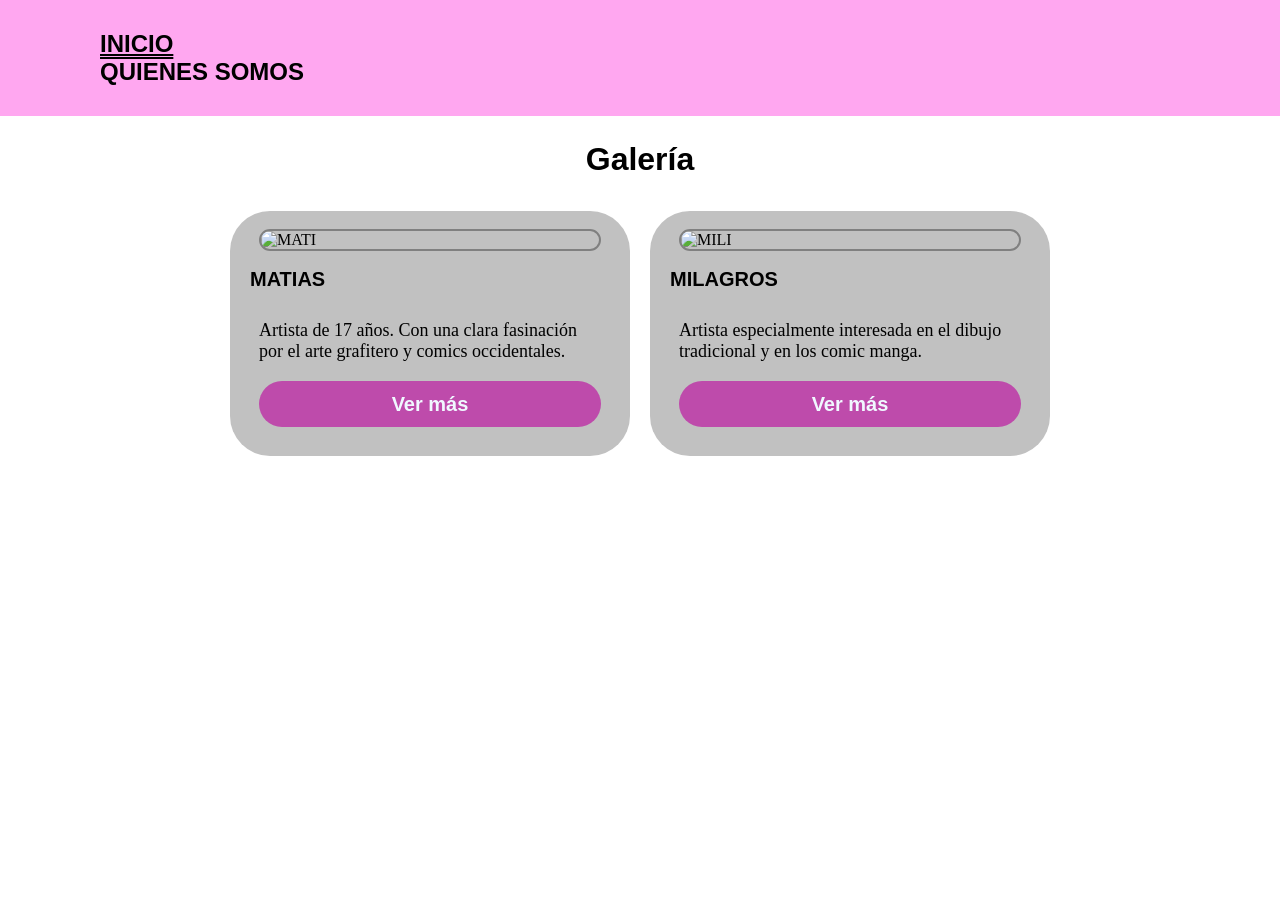
==== index.html @ b01d00b6 "l l" ====
<!DOCTYPE html>
<html lang="en">
<head>
  <meta charset="UTF-8">
  <meta name="viewport" content="width=device-width, initial-scale=1.0">
  <title>GALERÍA</title>
  <link rel="stylesheet" href="style_2.css">
</head>
<body>
  
  
  <nav class="menu">
    <ul>
      <li class="menu_item active"> <!--ACTIVE  es la clase que se mueve entre los items para
        aplicar un subrayado, para indicar en cual pagina del sitio se esta-->
        <a href="index.html">INICIO</a>
      </li>
      <li class="menu_item">
        <a href="./quienes_somos.html"> QUIENES SOMOS</a>
      </li>
    </ul>
  </nav>
  
  <h1>Galería</h1>
  
  <main>  <!--<main> es una etiqueta semántica de HTML que representa el 
    contenido principal de la página.-->
    
    
    <div class="contenedor">
    
    
    <div class="cartita">
      <img class="cartita_imagen" src="IMAGENES/mati_perfil.jpeg" alt="MATI">
      <h4 class="cartita_titulo">MATIAS</h4>
      <p class="cartita_parrafo">Artista de 17 años. Con una clara fasinación por el arte grafitero y comics occidentales.</p>
      <a href="ARTISTAS/mati.html" class="cartita_boton">Ver más</a>
    </div>
    <div class="cartita">
      <img class="cartita_imagen" src="IMAGENES/mili_perfil.jpeg" alt="MILI">
      <h4 class="cartita_titulo">MILAGROS</h4>
      <p class="cartita_parrafo">Artista especialmente interesada en el dibujo tradicional y en los comic manga.</p>
      <a href="ARTISTAS/mili.html" class="cartita_boton">Ver más</a>
    </div>
  </div>
    
    </div>
  
  </main>
</body>
</html>
---- style_2.css ----
/*Selecciona todos los elementos web*/
* {
  padding: 0;
  margin: 0;
  box-sizing: border-box;
}

.menu{
  list-style-type: none; /*elimina las viñetas o numeración de una lista.*/
  background-color: rgb(255, 167, 240);
  padding-block: 30px; /*PADDING PARA ARRIBA Y ABAJO*/
  margin-bottom: 25px;
  
}

.menu_item{
  color: black;
  justify-content:center;   /* centra horizontalmente */
  gap:40px;
}

.menu_item a{ /*SE PUEDE ESPECIFICAR UN ELEMENTO Q ESTE DENTRO DE OTRO*/
  color: black;
  font-size: 24px;
  text-decoration: none;
  font-family: Tahoma, sans-serif;
  font-weight: bolder;
  margin-left: 100px;
  justify-content:center;   /* centra horizontalmente */
}

.menu_item.active  a{/*Aca se llama al elemento "a=link", el cual esta 
  dentro de estas otras 2 clases*/
  text-decoration: underline double;
}

.menu_item a:hover{/*A:HOVER es para indicar que cuando el boton 
  de un item del menu se le pose el click cambie de color*/
  background-color: rgb(182, 104, 255);
  text-decoration: underline dotted;
}

h1{
  font-family: Verdana, Geneva, Tahoma, sans-serif;
  text-align: center;
  margin-block: 15px;
}

/* 
FLEXBOX

display: flex;
Convierte al contenedor en un "flex container". 
Todos los elementos hijos pasan a organizarse automáticamente en una fila.

flex-wrap: wrap;
Permite que los elementos bajen a la siguiente línea cuando ya no hay espacio
horizontal suficiente. Sin esto, los elementos intentarían mantenerse en una
sola fila y podrían romper el diseño.

gap:
Agrega espacio entre los elementos flex sin necesidad de usar margin en cada
elemento.

Estructura:
Contenedor (display:flex)
├ elemento
├ elemento
├ elemento
└ elemento

El contenedor controla la distribución de los elementos hijos.
*/



.contenedor{
  display:flex;
  /* convierte el elemento en un contenedor flex.
    todos sus hijos directos pasan a ser "flex items".
    a partir de acá el navegador deja de usar el flujo normal
    (block/inline) y usa el algoritmo de flexbox para acomodarlos.
    Por defecto los elementos se colocan en una fila horizontal. */
  
  flex-wrap:wrap;
  /* permite que los elementos bajen a una nueva fila si no hay
    espacio suficiente en la línea actual.
    Sin esto (wrap) las cartas intentarían quedarse todas en
    una sola fila y empezarían a comprimirse o desbordarse.
    
    Con wrap el comportamiento es:
    [card][card][card]
    [card][card]
    */
  margin: 15px;
  gap:20px;
  /* crea una separación de 20px entre los flex items.
  reemplaza el uso de margins para separar elementos.
  Funciona tanto horizontal como verticalmente cuando
  las cartas saltan a otra línea por el wrap. */
  justify-content: center; /* alinea horizontalmente */
}

.cartita{
  
  flex: 1 1 300px;
  
  /* flex es una forma corta de escribir:
  
    flex-grow   flex-shrink   flex-basis
        │           │            │
        │           │            └ tamaño base del elemento
        │           └ permite que el elemento se encoja si no hay espacio
        └ permite que el elemento crezca si sobra espacio
    
    En este caso:
    
    flex-grow: 1
    Si sobra espacio en la fila, las tarjetas pueden agrandarse
    para ocupar ese espacio disponible.
    
    flex-shrink: 1
    Si el contenedor es más chico que el tamaño base,
    las tarjetas pueden achicarse para que entren.
    
    flex-basis: 300px
    Este es el tamaño inicial que el navegador intenta usar
    para cada tarjeta antes de repartir o reducir espacio.
    
    El navegador calcula automáticamente cuántas tarjetas
    entran por fila tomando 300px como referencia.*/
  
  max-width: 400px;
  background-color: rgb(193, 193, 193);
  padding: 10px;
  border-radius: 40px;
  margin-block: 2vh;
  display:flex;
  flex-direction:column;
  
  height:auto;        /* la altura se adapta al contenido */
  overflow-wrap:break-word; /* rompe palabras largas */
  
}

.cartita_imagen{
  width: 90%;
  height: auto;
  border-radius: 40px;
  border: 2px solid gray;
  margin-block: 2%;/*margen general se calcula en base a la altura del 
  contenedor, en este caso es el margin-inline: 1vw; de cartita*/
  margin-inline:5% ;
}

.cartita_titulo{
  font-family: 'Gill Sans', 'Gill Sans MT', Calibri, 'Trebuchet MS', sans-serif;
  font-size: 20px;
  margin: 10px;
}

.cartita_parrafo{
  font-size: 18px;
  margin-inline: 5%;
  margin-block: 5%;
}

.cartita_boton{
  border-radius: 100px;
  padding: 3%;/*OOOOOOOOOOOOOOOOOOOOOOOOOOOOOOOOOOO*/
  background-color: rgb(190, 75, 171);
  border: none;
  margin: 5%;/*OOOOOOOOOOOOOOOOOOOOOOOOOOOOOOO*/
  margin-top: auto; /*empuja el boton al final del contenedor*/
  text-align: center;
  text-decoration: none;
  color: aliceblue;
  font-family: 'Gill Sans', 'Gill Sans MT', Calibri, 'Trebuchet MS', sans-serif;
  font-size: 20px;
  font-weight: bold;
}

.cartita_boton:hover{
  background-color: blueviolet;
}
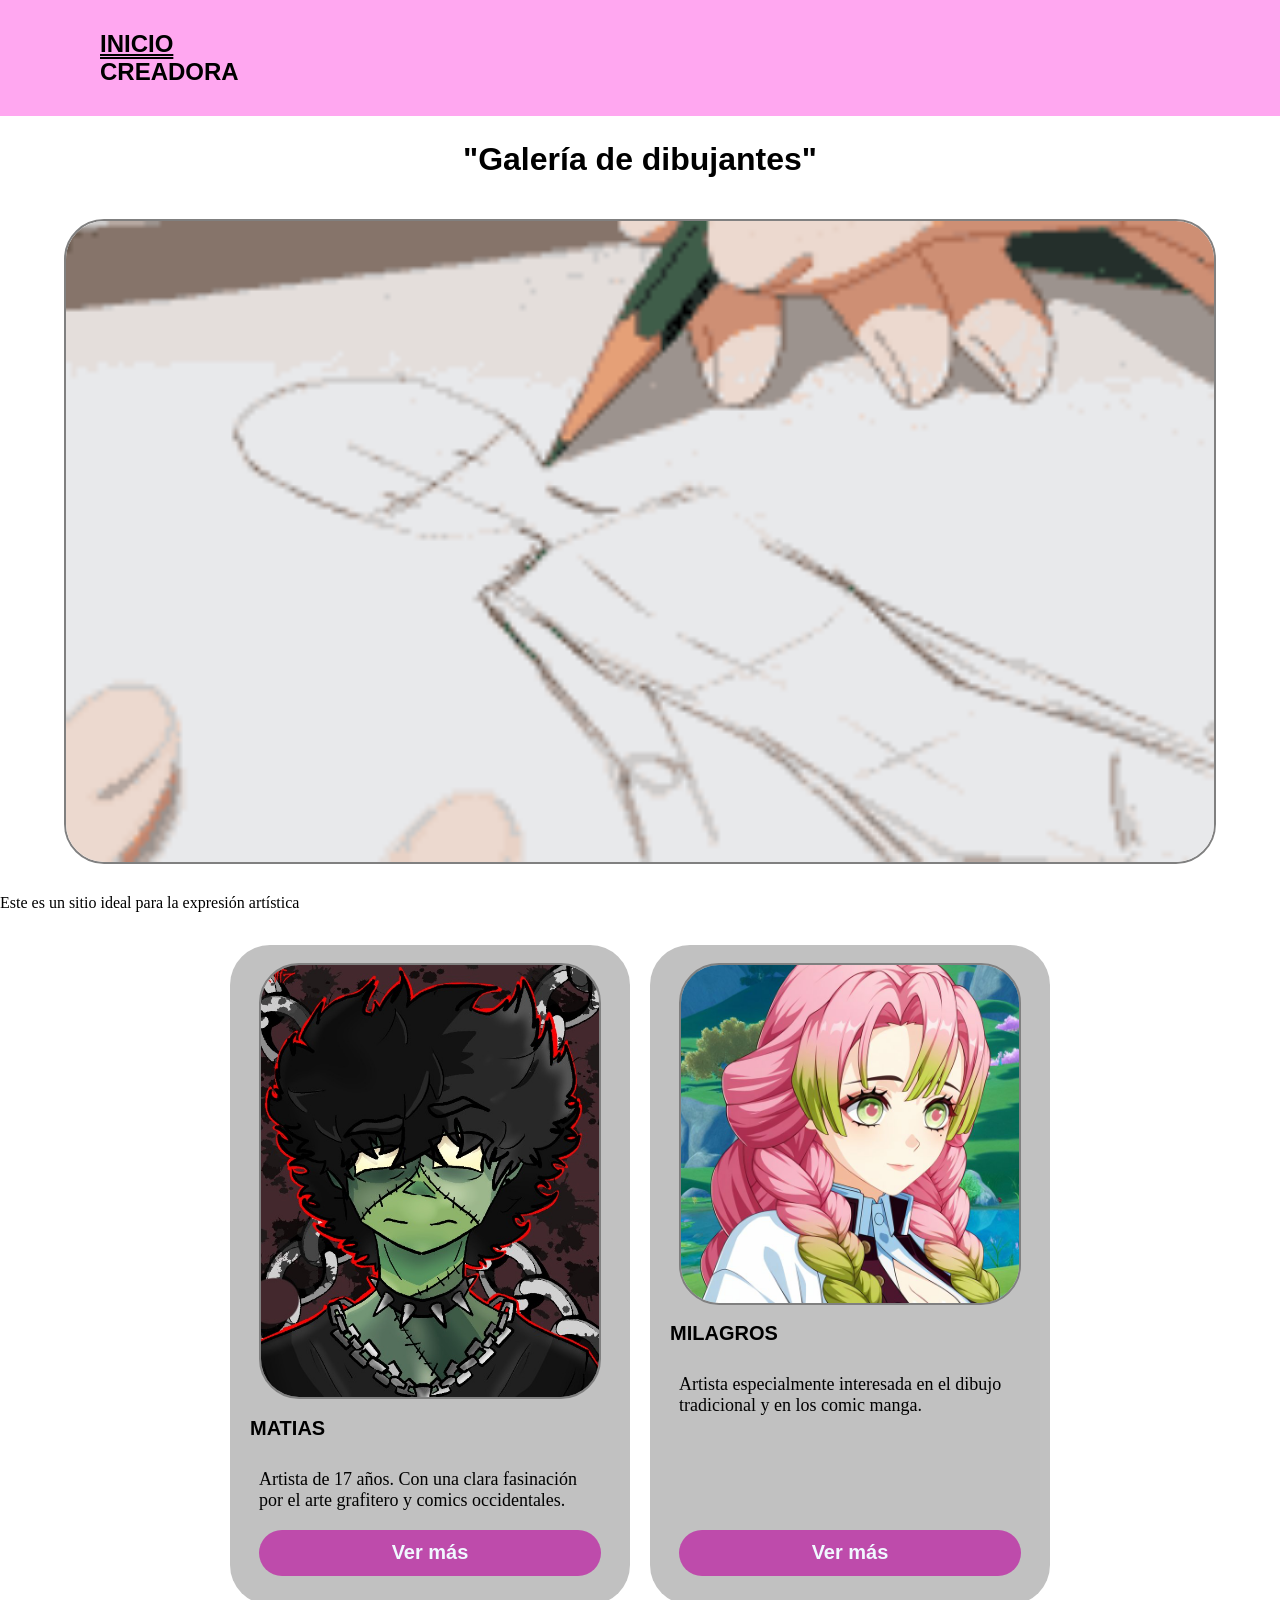
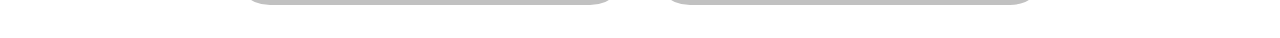
==== commit f1cc0d23: "Update index.html" ====
--- a/index.html
+++ b/index.html
@@ -16,19 +16,32 @@
         <a href="index.html">INICIO</a>
       </li>
       <li class="menu_item">
-        <a href="./quienes_somos.html"> QUIENES SOMOS</a>
+        <a href="./quienes_somos.html"> CREADORA</a>
       </li>
     </ul>
   </nav>
   
-  <h1>Galería</h1>
   
   <main>  <!--<main> es una etiqueta semántica de HTML que representa el 
     contenido principal de la página.-->
     
+    <div class="presentacion_contenedor">
+    
+    <div class="presentacion_cartita">
+      <h1>"Galería de dibujantes"</h1>
+      <img class="cartita_imagen" src="IMAGENES/dibujante.gif" alt="MILI">
+    </div>
+    
+    <div class="presentacion_cartita">
+      <p class="presentacion_parrafo">
+        Este es un sitio ideal para la expresión artística
+      </p>
+    </div>
+    
+    </div>
+    
     
     <div class="contenedor">
-    
     
     <div class="cartita">
       <img class="cartita_imagen" src="IMAGENES/mati_perfil.jpeg" alt="MATI">
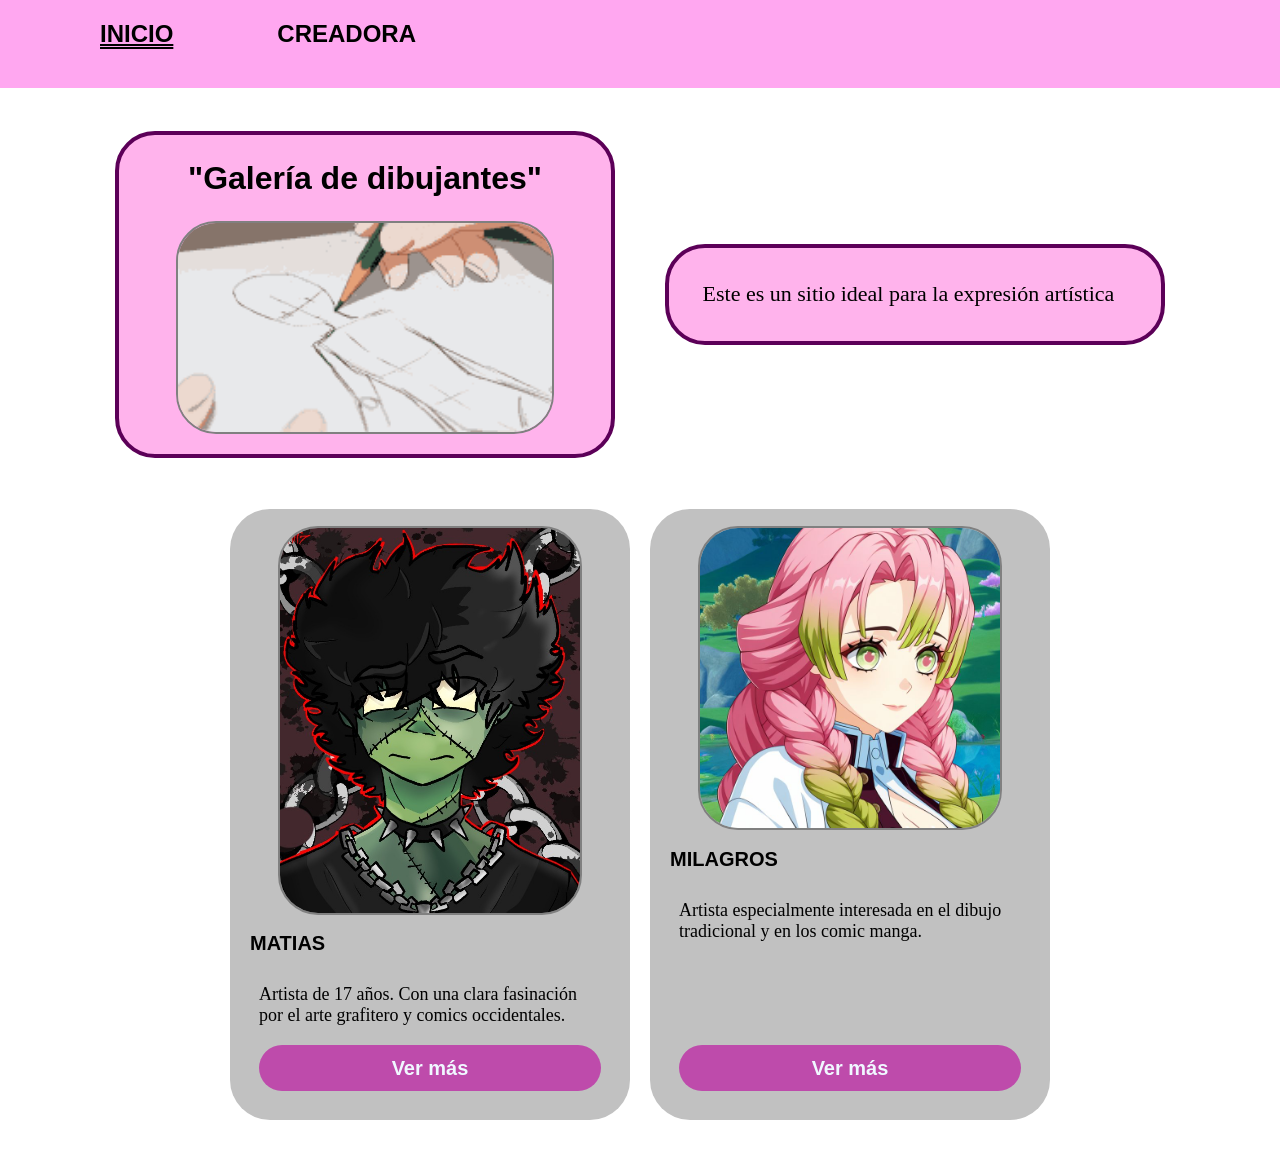
==== commit 4f672a8f: "Add files via upload" ====
--- a/index.html
+++ b/index.html
@@ -61,4 +61,4 @@
   
   </main>
 </body>
-</html>
+</html>
--- a/style_2.css
+++ b/style_2.css
@@ -10,13 +10,13 @@
   background-color: rgb(255, 167, 240);
   padding-block: 30px; /*PADDING PARA ARRIBA Y ABAJO*/
   margin-bottom: 25px;
-  
+  display: flex;
 }
 
 .menu_item{
   color: black;
-  justify-content:center;   /* centra horizontalmente */
-  gap:40px;
+  display: inline;
+  
 }
 
 .menu_item a{ /*SE PUEDE ESPECIFICAR UN ELEMENTO Q ESTE DENTRO DE OTRO*/
@@ -27,6 +27,11 @@
   font-weight: bolder;
   margin-left: 100px;
   justify-content:center;   /* centra horizontalmente */
+  
+  /**/
+  display: inline-block; 
+  transition: all 0.3s ease;
+  transform: translateY(-10px);/*El boton se eleva 10px para arriba*/
 }
 
 .menu_item.active  a{/*Aca se llama al elemento "a=link", el cual esta 
@@ -38,6 +43,7 @@
   de un item del menu se le pose el click cambie de color*/
   background-color: rgb(182, 104, 255);
   text-decoration: underline dotted;
+  transform: scale(1.2);
 }
 
 h1{
@@ -178,8 +184,68 @@
   font-family: 'Gill Sans', 'Gill Sans MT', Calibri, 'Trebuchet MS', sans-serif;
   font-size: 20px;
   font-weight: bold;
+  display: inline-block;
+  transition: all 0.3s ease;
 }
 
 .cartita_boton:hover{
   background-color: blueviolet;
+  transform: scale(1.1);
+  transform: translateY(-10px);
+}
+
+
+.presentacion_contenedor{
+  display: flex;
+  flex-wrap: wrap;
+  justify-content: center; /* centro horizontal */
+  align-items: center; /*centro vertical*/
+  height:auto;  
+  gap: 50px;   
+  animation: flotar 3s ease-in-out infinite;
+}
+
+@keyframes flotar {
+  0% {
+    transform: translateY(0);
+  }
+  50% {
+    transform: translateY(-10px); /* sube */
+  }
+  100% {
+    transform: translateY(0); /* baja */
+  }
+}
+
+.presentacion_cartita{
+  
+  flex: 1 1 300px;
+  max-width: 500px;
+  background-color: rgb(255, 179, 236);
+  border: 4px solid rgb(92, 0, 88);
+  padding: 10px;
+  border-radius: 40px;
+  margin-block: 2vh;
+  display:flex;
+  flex-direction:column;
+  height:auto;        
+  overflow-wrap:break-word; 
+}
+
+.cartita_imagen{
+  width: 80%;
+  height: auto;
+  border-radius: 40px;
+  border: 2px solid gray;
+  margin-block: 2%;/*margen general se calcula en base a la altura del 
+  contenedor, en este caso es el margin-inline: 1vw; de cartita*/
+  margin-inline:10% ;
+}
+
+
+.presentacion_parrafo {
+  font-size: 22px;
+  font-family: Cambria, Cochin, Georgia, Times, 'Times New Roman', serif;
+  margin-inline: 5%;
+  margin-block: 5%;
 }
